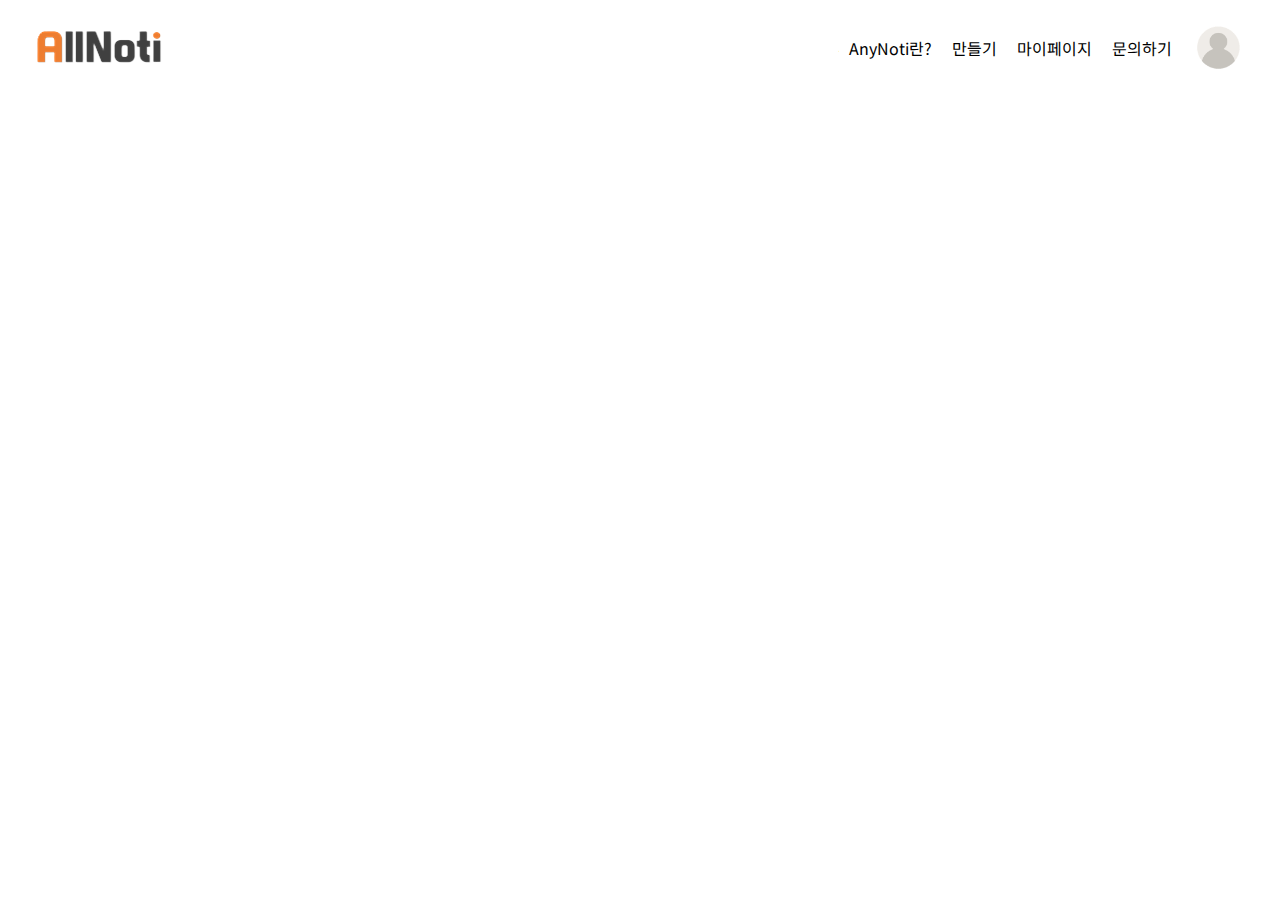
==== MakeNoti.html @ 98925fda "add new project" ====
<!DOCTYPE html>
<html lang="ko">
  <head>
    <meta charset="UTF-8" />
    <meta http-equiv="X-UA-Compatible" content="IE=edge" />
    <meta name="viewport" content="width=device-width, initial-scale=1.0" />
    <title>AnyNoti</title>
    <link rel="stylesheet" href="style.css" />
    <link rel="icon" href="src/logo.png" type="image/png" />
  </head>
  <body>
    <div class="container">
      <header>
        <nav id="nav">
          <a href="/"
            ><img class="nav__logo" src="src/logo.png" alt="logo"
          /></a>
          <ul class="nav__menu">
            <a href="/Intro.html"><li class="nav__menu__bar">AnyNoti란?</li></a>
            <a href="/MakeNoti.html"><li class="nav__menu__bar">만들기</li></a>
            <a href="/MyPage.html"
              ><li class="nav__menu__bar">마이페이지</li></a
            >
            <li class="nav__menu__bar">문의하기</li>
            <li class="nav__menu__bar">
              <img class="menu__bar__img" src="src/profile.png" alt="profile" />
            </li>
          </ul>
        </nav>
      </header>
      <main></main>
      <footer></footer>
    </div>
  </body>
</html>
---- style.css ----
@import url("https://fonts.googleapis.com/css2?family=Noto+Sans+KR:wght@500&display=swap");

body {
  font-family: "Noto Sans KR", sans-serif;
  box-sizing: border-box;
}

header {
  margin: 0px 20px;
}

a {
  margin: 0px;
  text-decoration: none;
  color: inherit;
}

#nav {
  display: flex;
  flex-direction: row;
  justify-content: space-between;
  align-items: center;
}

#nav a {
  display: flex;
  align-items: center;
}

.nav__menu {
  display: flex;
  text-align: center;
}

.nav__menu__bar {
  list-style: none;
  margin: 0px 10px;
  display: flex;
  align-items: center;
  cursor: pointer;
}

.menu__bar__img {
  width: 50px;
}
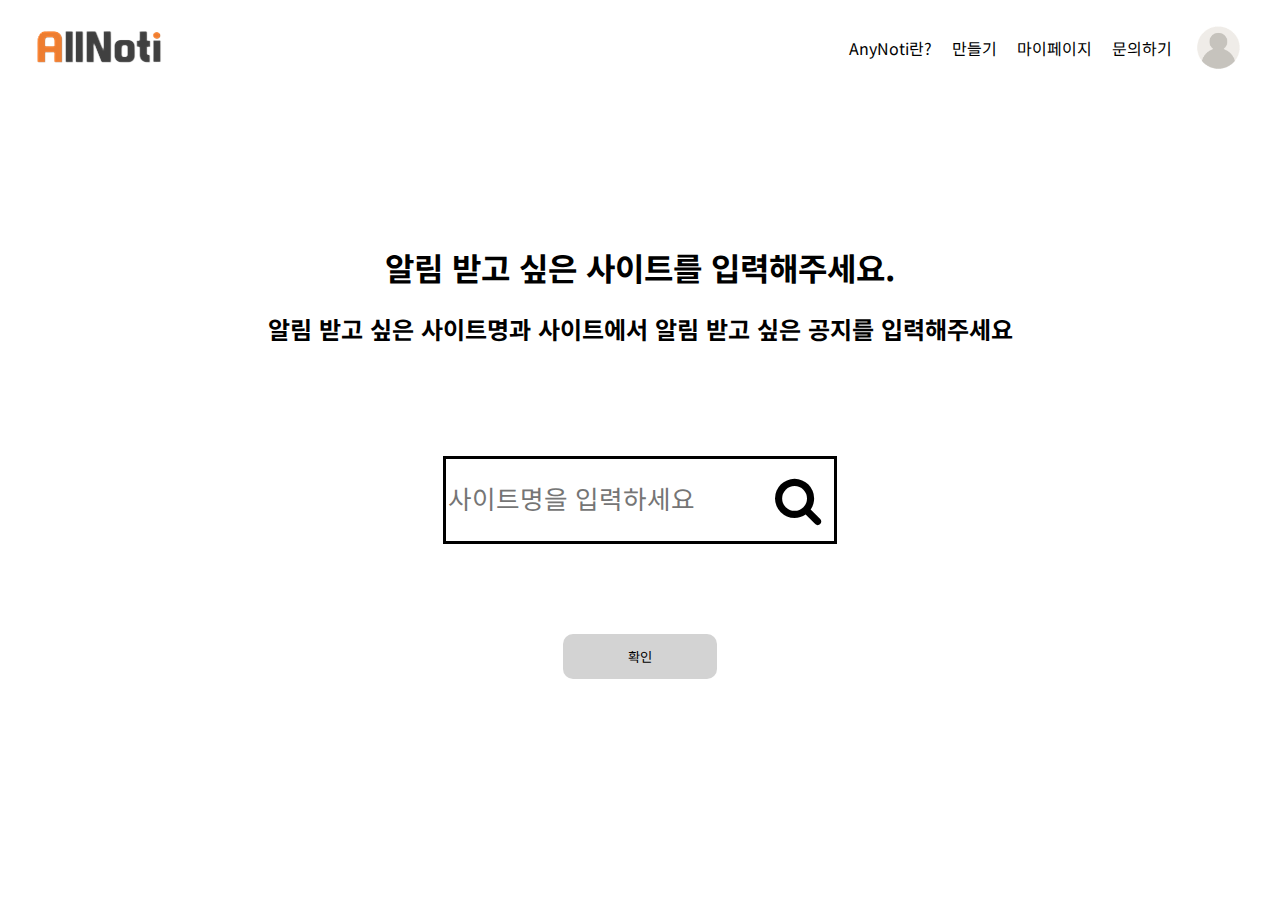
==== commit 6ab0f8d3: "update MakeNoti part" ====
--- a/MakeNoti.html
+++ b/MakeNoti.html
@@ -3,10 +3,17 @@
   <head>
     <meta charset="UTF-8" />
     <meta http-equiv="X-UA-Compatible" content="IE=edge" />
-    <meta name="viewport" content="width=device-width, initial-scale=1.0" />
+    <meta
+      suggest__item__name="viewport"
+      content="width=device-width, initial-scale=1.0"
+    />
     <title>AnyNoti</title>
     <link rel="stylesheet" href="style.css" />
-    <link rel="icon" href="src/logo.png" type="image/png" />
+    <link rel="suggest__item__icon" href="src/logo.png" type="image/png" />
+    <link
+      href="//maxcdn.bootstrapcdn.com/font-awesome/4.1.0/css/font-awesome.min.css"
+      rel="stylesheet"
+    />
   </head>
   <body>
     <div class="container">
@@ -28,8 +35,187 @@
           </ul>
         </nav>
       </header>
-      <main></main>
+      <main>
+        <div class="main__Noti">
+          <div class="main__Noti__description">
+            <h1>알림 받고 싶은 사이트를 입력해주세요.</h1>
+            <h2>
+              알림 받고 싶은 사이트명과 사이트에서 알림 받고 싶은 공지를
+              입력해주세요
+            </h2>
+          </div>
+          <div class="main__Noti__search">
+            <div class="Noti__search__left">
+              <div class="search__left__input">
+                <input
+                  type="text"
+                  placeholder="사이트명을 입력하세요"
+                  class="search__input input__left"
+                />
+                <span class="search__icon"><i class="fa fa-search"></i></span>
+              </div>
+              <div class="search__left__suggest">
+                <div class="suggest__item" data-img="src/sg.png">
+                  <span class="suggest__item__icon"
+                    ><img src="src/sg.png" alt=""
+                  /></span>
+                  <span class="suggest__item__name" data-name="서강대학교"
+                    >서강대학교</span
+                  >
+                </div>
+                <div class="suggest__item" data-img="src/LikeLionLogo.PNG">
+                  <span class="suggest__item__icon"
+                    ><img src="src/LikeLionLogo.PNG"
+                  /></span>
+                  <span class="suggest__item__name" data-name="멋사대학교"
+                    >멋사대학교</span
+                  >
+                </div>
+                <div class="suggest__item" data-img="src/logo.png">
+                  <span class="suggest__item__icon"
+                    ><img src="src/logo.png" alt=""
+                  /></span>
+                  <span class="suggest__item__name" data-name="애니노티 대학교"
+                    >애니노티 대학교</span
+                  >
+                </div>
+                <div class="suggest__item">
+                  <span class="suggest__item__icon">A</span>
+                  <span class="suggest__item__name">apple</span>
+                </div>
+                <div class="suggest__item">
+                  <span class="suggest__item__icon">A</span>
+                  <span class="suggest__item__name">apple</span>
+                </div>
+                <div class="suggest__item">
+                  <span class="suggest__item__icon">A</span>
+                  <span class="suggest__item__name">apple</span>
+                </div>
+                <div class="suggest__item">
+                  <span class="suggest__item__icon">A</span>
+                  <span class="suggest__item__name">apple</span>
+                </div>
+                <div class="suggest__item">
+                  <span class="suggest__item__icon">A</span>
+                  <span class="suggest__item__name">apple</span>
+                </div>
+                <div class="suggest__item">
+                  <span class="suggest__item__icon">A</span>
+                  <span class="suggest__item__name">apple</span>
+                </div>
+                <div class="suggest__item">
+                  <span class="suggest__item__icon">A</span>
+                  <span class="suggest__item__name">apple</span>
+                </div>
+                <div class="suggest__item">
+                  <span class="suggest__item__icon">A</span>
+                  <span class="suggest__item__name">apple</span>
+                </div>
+                <div class="suggest__item">
+                  <span class="suggest__item__icon">A</span>
+                  <span class="suggest__item__name">apple</span>
+                </div>
+              </div>
+            </div>
+            <div class="Noti__search__right">
+              <div class="search__right__input">
+                <input
+                  type="text"
+                  placeholder="세부 사항을 입력하세요"
+                  class="search__input input__right"
+                />
+                <span class="search__icon"><i class="fa fa-search"></i></span>
+              </div>
+              <div class="search__right__suggest">
+                <div class="suggest__item" data-img="src/sg.png">
+                  <span class="suggest__item__icon"
+                    ><img src="src/sg.png" alt=""
+                  /></span>
+                  <span
+                    class="suggest__item__name"
+                    data-name="서강대학교 학부공지"
+                    >서강대학교 학부공지</span
+                  >
+                </div>
+                <div class="suggest__item" data-img="src/sg.png">
+                  <span class="suggest__item__icon"
+                    ><img src="src/sg.png"
+                  /></span>
+                  <span
+                    class="suggest__item__name"
+                    data-name="서강대학교 장학공지"
+                    >서강대학교 장학공지</span
+                  >
+                </div>
+                <div class="suggest__item" data-img="src/sg.png">
+                  <span class="suggest__item__icon"
+                    ><img src="src/sg.png" alt=""
+                  /></span>
+                  <span
+                    class="suggest__item__name"
+                    data-name="경영학부 학부공지"
+                    >경영학부 학부공지</span
+                  >
+                </div>
+                <div class="suggest__item">
+                  <span class="suggest__item__icon">A</span>
+                  <span class="suggest__item__name">apple</span>
+                </div>
+                <div class="suggest__item">
+                  <span class="suggest__item__icon">A</span>
+                  <span class="suggest__item__name">apple</span>
+                </div>
+                <div class="suggest__item">
+                  <span class="suggest__item__icon">A</span>
+                  <span class="suggest__item__name">apple</span>
+                </div>
+                <div class="suggest__item">
+                  <span class="suggest__item__icon">A</span>
+                  <span class="suggest__item__name">apple</span>
+                </div>
+                <div class="suggest__item">
+                  <span class="suggest__item__icon">A</span>
+                  <span class="suggest__item__name">apple</span>
+                </div>
+                <div class="suggest__item">
+                  <span class="suggest__item__icon">A</span>
+                  <span class="suggest__item__name">apple</span>
+                </div>
+                <div class="suggest__item">
+                  <span class="suggest__item__icon">A</span>
+                  <span class="suggest__item__name">apple</span>
+                </div>
+                <div class="suggest__item">
+                  <span class="suggest__item__icon">A</span>
+                  <span class="suggest__item__name">apple</span>
+                </div>
+                <div class="suggest__item">
+                  <span class="suggest__item__icon">A</span>
+                  <span class="suggest__item__name">apple</span>
+                </div>
+              </div>
+            </div>
+          </div>
+          <div class="main__Noti__result">
+            <div class="Noti__result__left">
+              <span class="result__service"></span>
+              <span class="result__detail"></span>
+            </div>
+            <div class="Noti__result__right">
+              <span class="result__service"></span>
+              <span class="result__detail"></span>
+            </div>
+          </div>
+          <button class="search__button" type="submit">확인</button>
+        </div>
+        <section id="success__modal">
+          <div class="modal__wrap">
+            <p>성공적으로 저장되었습니다&#10004;</p>
+          </div>
+        </section>
+      </main>
       <footer></footer>
     </div>
+    <script src="app.js"></script>
   </body>
 </html>
--- a/style.css
+++ b/style.css
@@ -15,6 +15,10 @@
   color: inherit;
 }
 
+input::placeholder {
+  font-family: "Noto Sans KR", sans-serif;
+}
+
 #nav {
   display: flex;
   flex-direction: row;
@@ -43,3 +47,160 @@
 .menu__bar__img {
   width: 50px;
 }
+
+/* MakeNoti */
+
+.main__Noti {
+  text-align: center;
+  margin: 0px 5vw;
+  display: flex;
+  flex-direction: column;
+  justify-content: center;
+  align-items: center;
+}
+
+.main__Noti__description {
+  margin-top: 15vh;
+}
+
+.main__Noti__search {
+  margin-top: 10vh;
+  display: flex;
+  flex-direction: row;
+  flex-wrap: wrap;
+}
+
+.main__Noti__result {
+  margin-top: 10vh;
+  display: flex;
+  align-items: center;
+  justify-content: center;
+}
+
+.Noti__result__left,
+.Noti__result__right {
+  display: flex;
+  align-items: center;
+  justify-content: center;
+}
+
+.result__service img {
+  width: 80px;
+}
+
+.result__detail {
+  display: flex;
+  align-items: center;
+}
+
+.search__left__input,
+.search__right__input {
+  position: relative;
+}
+
+.Noti__search__left,
+.Noti__search__right {
+  margin: 0px 5vw;
+  display: flex;
+  flex-direction: column;
+}
+
+.Noti__search__right {
+  display: none;
+}
+
+.search__icon {
+  position: absolute;
+  right: 4%;
+  top: 4%;
+  font-size: 50px;
+}
+
+.search__input {
+  width: 30vw;
+  height: 80px;
+  font-size: 2vw;
+  border: 3px solid black;
+}
+
+.search__input:focus {
+  outline: none;
+  border: 3px solid orange;
+}
+
+.search__left__suggest,
+.search__right__suggest {
+  width: 30vw;
+  margin: 0 auto;
+  height: 30vh;
+  overflow: auto;
+  box-shadow: 1px 2px 5px;
+  display: none;
+}
+
+/* hide scroll bar of suggestList
+
+.search__left__suggest::-webkit-scrollbar {
+  display: block;
+  width: 0 !important;
+}
+
+*/
+
+.search__button {
+  width: 12vw;
+  height: 5vh;
+  cursor: pointer;
+  border-radius: 10px;
+  font-family: "Noto Sans KR", sans-serif;
+  border: none;
+  background-color: lightgray;
+  display: block;
+}
+
+.search__button:hover {
+  background-color: orange;
+}
+
+.suggest__item {
+  display: flex;
+  min-height: 85px;
+  cursor: pointer;
+}
+
+.suggest__item:hover {
+  background-color: lightgray;
+}
+
+.suggest__item img {
+  width: 80px;
+}
+
+.suggest__item__name,
+.suggest__item__icon {
+  margin-left: 1vw;
+  display: flex;
+  align-items: center;
+}
+
+/* modal */
+
+#success__modal {
+  position: relative;
+  display: none;
+}
+
+.modal__wrap {
+  position: absolute;
+  right: 10%;
+  bottom: -50px;
+  display: flex;
+  flex-direction: column;
+  align-items: center;
+  width: 200px;
+  height: 100px;
+  background-color: aliceblue;
+  box-shadow: 1px 2px 2px;
+  border-radius: 20px;
+  justify-content: center;
+}
